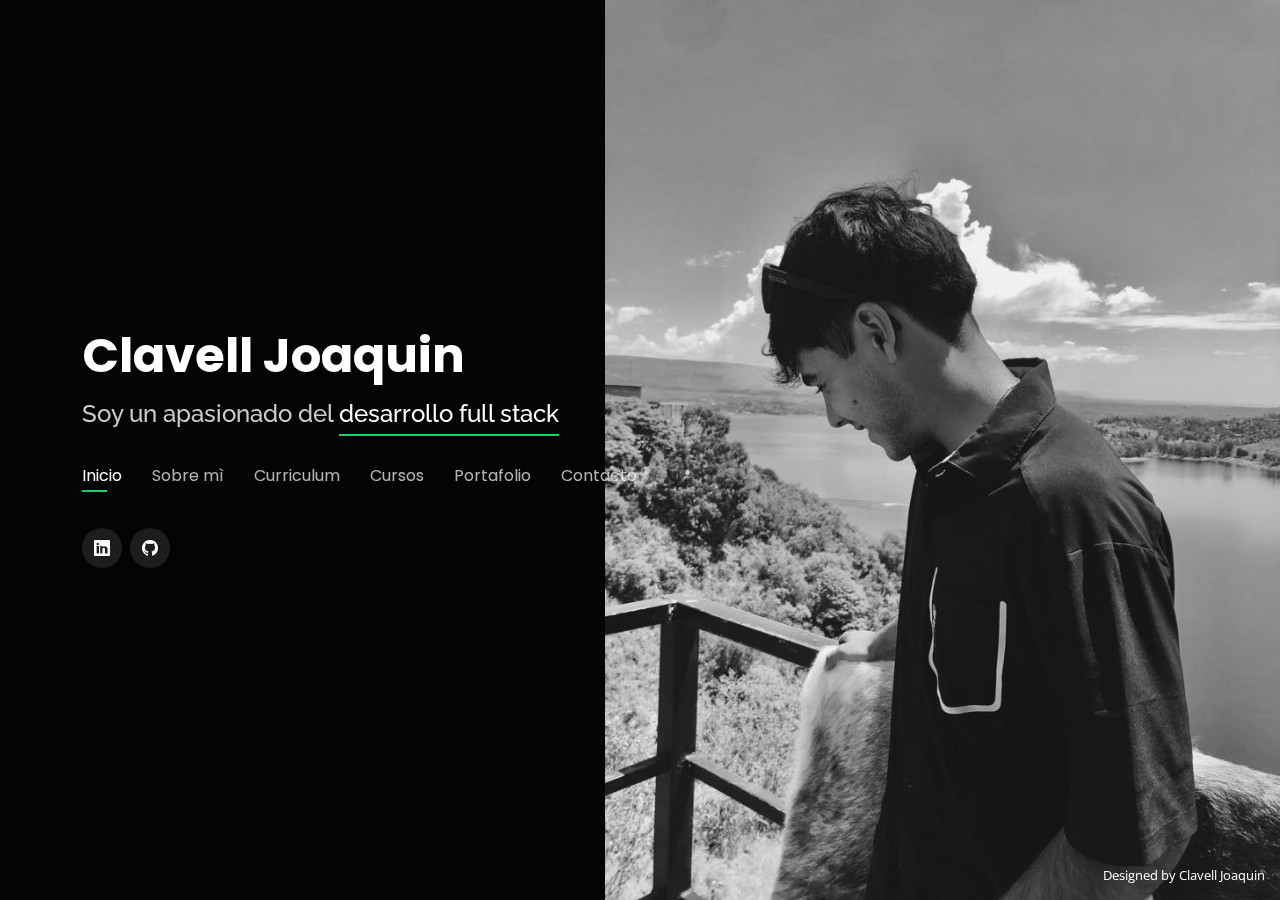
==== index.html @ 2c7078c4 "Actualizacion HTML" ====
<!DOCTYPE html>
<html lang="es">

<head>
  <meta charset="utf-8">
  <meta content="width=device-width, initial-scale=1.0" name="viewport">

  <title>Clavell Joaquin</title>
  <meta content="" name="description">
  <meta content="" name="keywords">

  <!-- Favicons -->
  <link href="/assets/img/logo.png" rel="icon">
  <link href="/assets/img/logo.png" rel="apple-touch-icon">

  <!-- Google Fonts -->
  <link href="https://fonts.googleapis.com/css?family=Open+Sans:300,300i,400,400i,600,600i,700,700i|Raleway:300,300i,400,400i,500,500i,600,600i,700,700i|Poppins:300,300i,400,400i,500,500i,600,600i,700,700i" rel="stylesheet">

  <!-- Vendor CSS Files -->
  <link href="assets/vendor/bootstrap/css/bootstrap.min.css" rel="stylesheet">
  <link href="assets/vendor/bootstrap-icons/bootstrap-icons.css" rel="stylesheet">
  <link href="assets/vendor/boxicons/css/boxicons.min.css" rel="stylesheet">
  <link href="assets/vendor/glightbox/css/glightbox.min.css" rel="stylesheet">
  <link href="assets/vendor/remixicon/remixicon.css" rel="stylesheet">
  <link href="assets/vendor/swiper/swiper-bundle.min.css" rel="stylesheet">

  <!-- Template Main CSS File -->
  <link href="assets/css/style.css" rel="stylesheet">

  <!-- =======================================================
  * Template Name: Personal
  * Updated: Sep 18 2023 with Bootstrap v5.3.2
  * Template URL: https://bootstrapmade.com/personal-free-resume-bootstrap-template/
  * Author: BootstrapMade.com
  * License: https://bootstrapmade.com/license/
  ======================================================== -->
</head>

<body>

  <!-- ======= Header ======= -->
  <header id="header">
    <div class="container">

      <h1><a href="index.html">Clavell Joaquin</a></h1>
      <!-- Uncomment below if you prefer to use an image logo -->
      <!-- <a href="index.html" class="mr-auto"><img src="assets/img/logo.png" alt="" class="img-fluid"></a> -->
      <h2>Soy un apasionado del <span>desarrollo full stack</span></h2>

      <nav id="navbar" class="navbar">
        <ul>
          <li><a class="nav-link active" href="#header">Inicio</a></li>
          <li><a class="nav-link" href="#about">Sobre mì</a></li>
          <li><a class="nav-link" href="#resume">Curriculum</a></li>
          <li><a class="nav-link" href="#cursos">Cursos</a></li>
          <li><a class="nav-link" href="#portfolio">Portafolio</a></li>
          <li><a class="nav-link" href="#contact">Contacto</a></li>
        </ul>
        <i class="bi bi-list mobile-nav-toggle"></i>
      </nav><!-- .navbar -->

      <div class="social-links">
        <a href="https://www.linkedin.com/in/clavell-joaquin-762499212" target="_blank" class="linkedin"><i class="bi bi-linkedin"></i></a>
        <a href="https://github.com/Joaquin-Clavell" target="_blank" class="git hub"><i class="bi bi-github"></i></a>
      </div>

    </div>
  </header><!-- End Header -->

  <!-- ======= About Section ======= -->
  <section id="about" class="about">

    <!-- ======= About Me ======= -->
    <div class="about-me container">

      <div class="section-title">
        <h2>Acerca de</h2>
        <p>aprende más sobre mí</p>
      </div>

      <div class="row">
        <div class="col-lg-4" data-aos="fade-right">
          <img src="" class="img-fluid" alt="">
        </div>
        <div class="col-lg-8 pt-4 pt-lg-0 content" data-aos="fade-left">
          <h3>Developer Junior - Front End and Back End &amp; Soporte en Sistemas y Telecomunicaciones</h3>
          <p class="fst-italic">
            Soy un Desarrollador Junior Full Stack en constante crecimiento con capacidad de aprender nuevas tecnologías. ¡Me apasiona el diseño y la resolución de problemas!
          </p>
          <div class="row">
            <div class="col-lg-6">
              <ul>
                <li><i class="bi bi-chevron-right"></i> <strong>Birthday:</strong> <span>March 17</span></li>
                <li><i class="bi bi-chevron-right"></i> <strong>Phone:</strong> <span>+54 (260)4011657</span></li>
                <li><i class="bi bi-chevron-right"></i> <strong>City:</strong> <span>Cordoba, Argentina</span></li>
              </ul>
            </div>
            <div class="col-lg-6">
              <ul>
                <li><i class="bi bi-chevron-right"></i> <strong>Age:</strong> <span>20</span></li>
                <li><i class="bi bi-chevron-right"></i> <strong>Degree:</strong> <span>Junior</span></li>
                <li><i class="bi bi-chevron-right"></i> <strong>Email:</strong> <span>joaquinclavell1703@gmail.com</span></li>
              </ul>
            </div>
          </div>
          <p>
            Me gusta escuchar, interpretar y aprender. Considero que el trabajo en equipo es enriquecedor y disfruto conocer y relacionarme con personas de diferentes lugares y culturas. Siempre de buen humor.
          </p>
        </div>
      </div>

    </div><!-- End About Me -->

    <!-- ======= Counts ======= -->
    <div class="counts container">

      <div class="row">

        <div class="col-lg-3 col-md-6">
          <div class="count-box">
            <i class="bi bi-emoji-smile"></i>
            <span data-purecounter-start="0" data-purecounter-end="1" data-purecounter-duration="1" class="purecounter"></span>
            <p>Clientes sastifechos</p>
          </div>
        </div>

        <div class="col-lg-3 col-md-6 mt-5 mt-md-0">
          <div class="count-box">
            <i class="bi bi-journal-richtext"></i>
            <span data-purecounter-start="0" data-purecounter-end="2" data-purecounter-duration="1" class="purecounter"></span>
            <p>Proyectos</p>
          </div>
        </div>

        <div class="col-lg-3 col-md-6 mt-5 mt-lg-0">
          <div class="count-box">
            <i class="bi bi-headset"></i>
            <span data-purecounter-start="0" data-purecounter-end="265" data-purecounter-duration="1" class="purecounter"></span>
            <p>Horas de soporte</p>
          </div>
        </div>


      </div>

    </div><!-- End Counts -->

    <!-- ======= Skills  ======= -->
    <div class="skills container">

      <div class="section-title">
        <h2>Skills</h2>
      </div>

      <div class="row skills-content">

        <div class="col-lg-6">

          <div class="progress">
            <span class="skill">HTML <i class="val">100%</i></span>
            <div class="progress-bar-wrap">
              <div class="progress-bar" role="progressbar" aria-valuenow="100" aria-valuemin="0" aria-valuemax="100"></div>
            </div>
          </div>

          <div class="progress">
            <span class="skill">CSS <i class="val">90%</i></span>
            <div class="progress-bar-wrap">
              <div class="progress-bar" role="progressbar" aria-valuenow="90" aria-valuemin="0" aria-valuemax="100"></div>
            </div>
          </div>

          <div class="progress">
            <span class="skill">JavaScript <i class="val">75%</i></span>
            <div class="progress-bar-wrap">
              <div class="progress-bar" role="progressbar" aria-valuenow="75" aria-valuemin="0" aria-valuemax="100"></div>
            </div>
          </div>

          <div class="progress">
            <span class="skill">React <i class="val">60%</i></span>
            <div class="progress-bar-wrap">
              <div class="progress-bar" role="progressbar" aria-valuenow="60" aria-valuemin="0" aria-valuemax="100"></div>
            </div>
          </div>
        </div>

          <div class="progress">
            <span class="skill">Angular <i class="val">70%</i></span>
            <div class="progress-bar-wrap">
              <div class="progress-bar" role="progressbar" aria-valuenow="70" aria-valuemin="0" aria-valuemax="100"></div>
            </div>
          </div>
        </div>

          <div class="progress">
            <span class="skill">PHP <i class="val">80%</i></span>
            <div class="progress-bar-wrap">
              <div class="progress-bar" role="progressbar" aria-valuenow="80" aria-valuemin="0" aria-valuemax="100"></div>
            </div>
          </div>
        </div>

      <div class="col-lg-6">

          <div class="progress">
            <span class="skill">Node.js <i class="val">60%</i></span>
            <div class="progress-bar-wrap">
              <div class="progress-bar" role="progressbar" aria-valuenow="60" aria-valuemin="0" aria-valuemax="100"></div>
            </div>
          </div>
        </div>

          <div class="progress">
            <span class="skill">Java <i class="val">60%</i></span>
            <div class="progress-bar-wrap">
              <div class="progress-bar" role="progressbar" aria-valuenow="60" aria-valuemin="0" aria-valuemax="100"></div>
            </div>
          </div>
        </div>

          <div class="progress">
            <span class="skill">Python <i class="val">80%</i></span>
            <div class="progress-bar-wrap">
              <div class="progress-bar" role="progressbar" aria-valuenow="80" aria-valuemin="0" aria-valuemax="100"></div>
            </div>
          </div>
        </div>

          <div class="progress">
            <span class="skill">MySQL <i class="val">70%</i></span>
            <div class="progress-bar-wrap">
              <div class="progress-bar" role="progressbar" aria-valuenow="70" aria-valuemin="0" aria-valuemax="100"></div>
            </div>
          </div>
        </div>

          <div class="progress">
            <span class="skill">PostgreSQL <i class="val">80%</i></span>
            <div class="progress-bar-wrap">
              <div class="progress-bar" role="progressbar" aria-valuenow="80" aria-valuemin="0" aria-valuemax="100"></div>
            </div>
          </div>

          <div class="progress">
            <span class="skill">MongoDB <i class="val">65%</i></span>
            <div class="progress-bar-wrap">
              <div class="progress-bar" role="progressbar" aria-valuenow="65" aria-valuemin="0" aria-valuemax="100"></div>
            </div>
          </div>
        </div>
        



    </div><!-- End Skills -->

  </section><!-- End About Section -->

  <!-- ======= Resume Section ======= -->
  <section id="resume" class="resume">
    <div class="container">

      <div class="section-title">
        <h2>Resume</h2>
        <p>Revisa mi Curriculum</p>
      </div>

      <div class="row">
        <div class="col-lg-6">
          <h3 class="resume-title">Resumen</h3>
          <div class="resume-item pb-0">
            <h4>Joaquin Clavell</h4>
            <p><em>Soy un Programador Full Stack Jr. con experiencia en soporte de sistemas y telecomunicaciones. Tengo la capacidad de asumir responsabilidades que me permiten cumplir con los objetivos solicitados por el cliente. Soy dinámico, enfocado en el trabajo en equipo y poseo fuertes habilidades de comunicación. y organización. Soy analítico y crítico al tomar decisiones, lo que me permite evaluar posibles soluciones efectivas y resolver conflictos. También soy creativo y siempre estoy dispuesto a capacitarme para adquirir nuevos conocimientos que me permitan aportar valor e innovación a mi puesto laboral.</em></p>
            <p>
            <ul>
              <li>Cordoba, Argentina</li>
              <li>(+54) 260-4011657</li>
              <li>joaquinclavell1703@gmail.com</li>
            </ul>
            </p>
          </div>

          <h3 class="resume-title">Educaciòn</h3>
          <div class="resume-item">
            <h4>Tècnico Universitario en Programaciòn</h4>
            <h5>02/2022 - 12/2023</h5>
            <p><em>Universidad Tecnològica Nacional (UTN), Facutad Regional de San Rafael, Mendoza, Argentina</em></p>
            <p>Durante mi formación como Técnico Universitario en Programación, adquirí habilidades sólidas en desarrollo Full Stack Jr. Esto incluye una comprensión profunda de lenguajes de programación como Python, JavaScript, HTML, CSS, Java, Php, así como tecnologías backend como Node.js, Django y MongoDB. También adquirí experiencia trabajando con bases de datos SQL y NoSQL, y aprendí a utilizar herramientas de control de versiones como Git. Mi formación me permitió desarrollar aplicaciones web completas desde cero, desde la concepción hasta la implementación y mantenimiento.</p>
          </div>
          <div class="resume-item">
            <h4>Tècnico en Indrustria de Procesos</h4>
            <h5>02/2016 - 12/2021</h5>
            <p><em>Secundaria Manuel Nicolas Savio Nº 4-018 Malargue, Mendoza, Argentina</em></p>
            <p>Mi formación como Técnico en Industria de Procesos me proporcionó una base sólida en la gestión de operaciones y procesos industriales. Adquirí habilidades en el diseño, implementación y optimización de procesos, así como en la gestión de calidad y seguridad. También desarrollé habilidades en la planificación y coordinación de recursos, y en la resolución de problemas complejos. Mi formación me permitió entender y aplicar principios de ingeniería y gestión de procesos en diversos contextos industriales.</p>
          </div>
        </div>
        <div class="col-lg-6">
          <h3 class="resume-title">Experiencia Profesional</h3>
          <div class="resume-item">
            <h4>Valle de Las Leñas S.A: Soporte en Sistemas y
              Telecomunicaciones</h4>
            <h5>24/07/2023 - 17/10/2023 (Temporada)</h5>
            <p><em>Malargue Mendoza, Argentina </em></p>
            <p>
            <ul>
              <li>Respondía a solicitudes de soporte debido al mal funcionamiento de los equipos o para obtener orientación sobre el uso de los sistemas</li>
              <li>Verificaba el correcto funcionamiento de los sistemas y dispositivos de hardware</li>
              <li>Mantenia los sistemas actualizados para garantizar su eficacia y seguridad</li>
              <li>Instale sistemas operativos según sea necesario</li>
              <li>Realicé copias de seguridad regulares de las bases de datos</li>
              <li>Configure e instale redes, tanto internas como externas</li>
              <li>Comprobé puntos vulnerables en la seguridad de los sistemas y trabajé para corregirlos</li>
              <li>Proporcioné soporte técnico proactivo y reactivo, ofreciendo servicios de asistencia antes y después de la aparición de problemas</li>
            </ul>
            </p>
          </div>
          <div class="resume-item">
            <h4>Desarrollo web (Tienda Napoleon)</h4>
            <h5>15/12/2023 - Actualidad</h5>
            <p><em>Remoto</em></p>
            <p>
            <ul>
              <li>Desarrolle una página web utilizando el editor en línea de Wix, una plataforma popular para la creación de sitios web sin necesidad de codificación</li>
              <li>Trabajo en estrecha colaboración con el equipo de diseño para implementar la estética y funcionalidad deseadas</li>
              <li>Utilizo las herramientas de Wix para personalizar la página web, incluyendo la selección de plantillas, la edición de contenido y la configuración de navegación</li>
              <li>Presto atención a los detalles de diseño y usabilidad para garantizar que la página web sea atractiva y fácil de usar</li>
            </ul>
            </p>
          </div>
        </div>
      </div>

    </div>
  </section><!-- End Resume Section -->

  <!-- ======= Cursos Section ======= -->
  <section id="cursos" class="cursos">
    <div class="container">

      <div class="section-title">
        <h2>Cursos</h2>
        <p>Mis Cursos</p>
      </div>

    <div class="row cursos-container">

      <div class="col-lg-4 col-md-6 cursos-item filter-app">
        <div class="cursos-wrap">
          <img src="/assets/img/curso1.png" class="img-fluid" alt="">
          <div class="cursos-info">
            <h4>Fundamentos del diseño de redes</h4>
            <p>Certificado</p>
            <div class="cursos-links">
              <a href="/assets/img/curso1.png" data-gallery="cursosGallery" class="cursos-lightbox"><i class="bx bx-plus"></i></a>
            </div>
          </div>
        </div>
      </div>
      
      <div class="col-lg-4 col-md-6 cursos-item filter-web">
        <div class="cursos-wrap">
          <img src="/assets/img/curso2.png" class="img-fluid" alt="">
          <div class="cursos-info">
            <h4>Cisco ICND1 Prep. Cert. 2: Router, switch y equipos Cisco</h4>
            <p>Certificado</p>
            <div class="cursos-links">
              <a href="/assets/img/curso2.png" data-gallery="cursosGallery" class="cursos-lightbox"><i class="bx bx-plus"></i></a>             
            </div>
          </div>
        </div>
      </div>
      
      <div class="col-lg-4 col-md-6 cursos-item filter-app">
        <div class="cursos-wrap">
          <img src="/assets/img/curso3.png" class="img-fluid" alt="">
          <div class="cursos-info">
            <h4>Cómo planificar copias de seguridad</h4>
            <p>Certificado</p>
            <div class="cursos-links">
              <a href="/assets/img/curso3.png" data-gallery="cursosGallery" class="cursos-lightbox"><i class="bx bx-plus"></i></a>             
            </div>
          </div>
        </div>
      </div>
      
      <div class="col-lg-4 col-md-6 cursos-item filter-card">
        <div class="cursos-wrap">
          <img src="/assets/img/curso5.png" class="img-fluid" alt="">
          <div class="cursos-info">
            <h4>Introducción a las habilidades profesionales en el desarrollo de software</h4>
            <p>Certificado</p>
            <div class="cursos-links">
              <a href="/assets/img/curso5.png" data-gallery="cursosGallery" class="cursos-lightbox"><i class="bx bx-plus"></i></a>      
            </div>
          </div>
        </div>
      </div>
      
      <div class="col-lg-4 col-md-6 cursos-item filter-web">
        <div class="cursos-wrap">
          <img src="/assets/img/curso4.png" class="img-fluid" alt="">
          <div class="cursos-info">
            <h4>Fundamentos de la programación: Más allá de lo básico</h4>
            <p>Certificado</p>
            <div class="cursos-links">
              <a href="/assets/img/curso4.png" data-gallery="cursosGallery" class="cursos-lightbox"><i class="bx bx-plus"></i></a>              
            </div>
          </div>
        </div>
      </div>
      
      <div class="col-lg-4 col-md-6 cursos-item filter-app">
        <div class="cursos-wrap">
          <img src="/assets/img/curso6.png" class="img-fluid" alt="">
          <div class="cursos-info">
            <h4>Fundamentos esenciales de la programación</h4>
            <p>Certificado</p>
            <div class="cursos-links">
              <a href="/assets/img/curso6.png" data-gallery="cursosGallery" class="cursos-lightbox"><i class="bx bx-plus"></i></a>            
            </div>
          </div>
        </div>
      </div>
      
      <div class="col-lg-4 col-md-6 cursos-item filter-card">
        <div class="cursos-wrap">
          <img src="/assets/img/curso7.png" class="img-fluid" alt="">
          <div class="cursos-info">
            <h4>Fundamentos profesionales del desarrollo de software, por Microsoft y LinkedIn</h4>
            <p>Certificado<p>
            <div class="cursos-links">
              <a href="/assets/img/curso7.png" data-gallery="cursosGallery" class="cursos-lightbox"><i class="bx bx-plus"></i></a>      
            </div>
          </div>
        </div>
      </div>
    
    </div>

  </section><!-- End Cursos Section -->

  <!-- ======= Portfolio Section ======= -->
  <section id="portfolio" class="portfolio">
    <div class="container">

      <div class="section-title">
        <h2>Portfolio</h2>
        <p>Mis Proyectos</p>
      </div>

      <div class="row portfolio-container">

        <div class="col-lg-4 col-md-6 portfolio-item filter-app">
          <div class="portfolio-wrap">
            <img src="/assets/img/napoleon .png" class="img-fluid" alt="">
            <div class="portfolio-info">
              <h4>Desarrollo web</h4>
              <p>Napoleon</p>
              <div class="portfolio-links">
                <a href="/assets/img/napoleon .png" data-gallery="portfolioGallery" class="portfolio-lightbox"><i class="bx bx-plus"></i></a>
                <a href="portfolio-details.html" data-gallery="portfolioDetailsGallery" data-glightbox="type: external" class="portfolio-details-lightbox" title="Portfolio Details"><i class="bx bx-link"></i></a>
              </div>
            </div>
          </div>
        </div>

        <div class="col-lg-4 col-md-6 portfolio-item filter-app">
          <div class="portfolio-wrap">
            <img src="/assets/img/Ds.png" class="img-fluid" alt="">
            <div class="portfolio-info">
              <h4>Desarrollo web</h4>
              <p>Doratin Style</p>
              <div class="portfolio-links">
                <a href="/assets/img/Ds.png" data-gallery="portfolioGallery" class="portfolio-lightbox"><i class="bx bx-plus"></i></a>
                <a href="/portfolio-details2.html" data-gallery="portfolioDetailsGallery" data-glightbox="type: external" class="portfolio-details-lightbox" title="Portfolio Details"><i class="bx bx-link"></i></a>
              </div>
            </div>
          </div>
        </div>

       
      </div>

    </div>
  </section><!-- End Portfolio Section -->

  <!-- ======= Contact Section ======= -->
  <section id="contact" class="contact">
    <div class="container">

      <div class="section-title">
        <h2>Contacto</h2>
        <p>Contactame</p>
      </div>

      <div class="row mt-2">

        <div class="col-md-6 d-flex align-items-stretch">
          <div class="info-box">
            <i class="bx bx-map"></i>
            <h3>Mi ubicaciòn</h3>
            <p>Cordoba, Argentina</p>
          </div>
        </div>

        <div class="col-md-6 mt-4 mt-md-0 d-flex align-items-stretch">
          <div class="info-box">
            <i class="bx bx-share-alt"></i>
            <h3>Redes Sociales</h3>
            <div class="social-links">
              <a href="https://www.instagram.com/joaquin_clavell/" class="instagram"><i class="bi bi-instagram"></i></a>
              <a href="https://github.com/Joaquin-Clavell" class="github"><i class="bi bi-github"></i></a>
              <a href="https://www.linkedin.com/in/clavell-joaquin-762499212" class="linkedin"><i class="bi bi-linkedin"></i></a>
            </div>
          </div>
        </div>

        <div class="col-md-6 mt-4 d-flex align-items-stretch">
          <div class="info-box">
            <i class="bx bx-envelope"></i>
            <h3>Correo Electronico</h3>
            <p>joaquinclavell1703@gmail.com</p>
          </div>
        </div>
        <div class="col-md-6 mt-4 d-flex align-items-stretch">
          <div class="info-box">
            <i class="bx bx-phone-call"></i>
            <h3>Llamame</h3>
            <p>+54 (2604)-011657</p>
          </div>
        </div>
      </div>


    </div>
  </section><!-- End Contact Section -->

  <div class="credits">
    <!-- All the links in the footer should remain intact. -->
    <!-- You can delete the links only if you purchased the pro version. -->
    <!-- Licensing information: https://bootstrapmade.com/license/ -->
    <!-- Purchase the pro version with working PHP/AJAX contact form: https://bootstrapmade.com/personal-free-resume-bootstrap-template/ -->
    Designed by Clavell Joaquin</a>
  </div>

  <!-- Vendor JS Files -->
  <script src="assets/vendor/purecounter/purecounter_vanilla.js"></script>
  <script src="assets/vendor/bootstrap/js/bootstrap.bundle.min.js"></script>
  <script src="assets/vendor/glightbox/js/glightbox.min.js"></script>
  <script src="assets/vendor/isotope-layout/isotope.pkgd.min.js"></script>
  <script src="assets/vendor/swiper/swiper-bundle.min.js"></script>
  <script src="assets/vendor/waypoints/noframework.waypoints.js"></script>
  <script src="assets/vendor/php-email-form/validate.js"></script>

  <!-- Template Main JS File -->
  <script src="assets/js/main.js"></script>

</body>

</html>
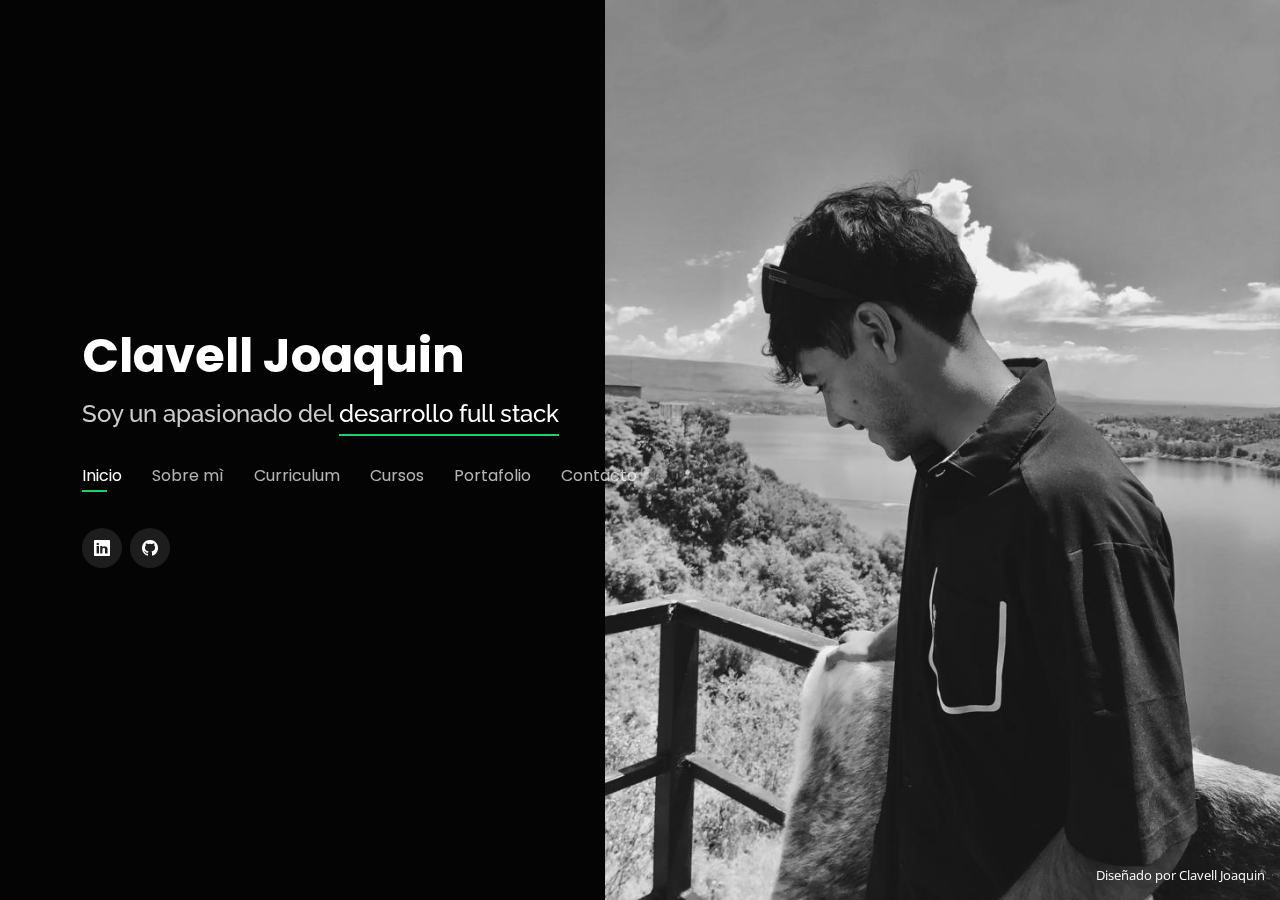
==== commit b1a0702a: "Actualizacion HTML" ====
--- a/index.html
+++ b/index.html
@@ -90,16 +90,16 @@
           <div class="row">
             <div class="col-lg-6">
               <ul>
-                <li><i class="bi bi-chevron-right"></i> <strong>Birthday:</strong> <span>March 17</span></li>
-                <li><i class="bi bi-chevron-right"></i> <strong>Phone:</strong> <span>+54 (260)4011657</span></li>
-                <li><i class="bi bi-chevron-right"></i> <strong>City:</strong> <span>Cordoba, Argentina</span></li>
+                <li><i class="bi bi-chevron-right"></i> <strong>Cumpleaños:</strong> <span>March 17</span></li>
+                <li><i class="bi bi-chevron-right"></i> <strong>Telefono:</strong> <span>+54 (260)4011657</span></li>
+                <li><i class="bi bi-chevron-right"></i> <strong>Ciudad:</strong> <span>Cordoba, Argentina</span></li>
               </ul>
             </div>
             <div class="col-lg-6">
               <ul>
-                <li><i class="bi bi-chevron-right"></i> <strong>Age:</strong> <span>20</span></li>
-                <li><i class="bi bi-chevron-right"></i> <strong>Degree:</strong> <span>Junior</span></li>
-                <li><i class="bi bi-chevron-right"></i> <strong>Email:</strong> <span>joaquinclavell1703@gmail.com</span></li>
+                <li><i class="bi bi-chevron-right"></i> <strong>Edad:</strong> <span>20</span></li>
+                <li><i class="bi bi-chevron-right"></i> <strong>Grado:</strong> <span>Junior</span></li>
+                <li><i class="bi bi-chevron-right"></i> <strong>Correo:</strong> <span>joaquinclavell1703@gmail.com</span></li>
               </ul>
             </div>
           </div>
@@ -119,7 +119,7 @@
         <div class="col-lg-3 col-md-6">
           <div class="count-box">
             <i class="bi bi-emoji-smile"></i>
-            <span data-purecounter-start="0" data-purecounter-end="1" data-purecounter-duration="1" class="purecounter"></span>
+            <span data-purecounter-start="0" data-purecounter-end="2" data-purecounter-duration="1" class="purecounter"></span>
             <p>Clientes sastifechos</p>
           </div>
         </div>
@@ -135,7 +135,7 @@
         <div class="col-lg-3 col-md-6 mt-5 mt-lg-0">
           <div class="count-box">
             <i class="bi bi-headset"></i>
-            <span data-purecounter-start="0" data-purecounter-end="265" data-purecounter-duration="1" class="purecounter"></span>
+            <span data-purecounter-start="0" data-purecounter-end="549" data-purecounter-duration="1" class="purecounter"></span>
             <p>Horas de soporte</p>
           </div>
         </div>
@@ -183,7 +183,6 @@
               <div class="progress-bar" role="progressbar" aria-valuenow="60" aria-valuemin="0" aria-valuemax="100"></div>
             </div>
           </div>
-        </div>
 
           <div class="progress">
             <span class="skill">Angular <i class="val">70%</i></span>
@@ -191,7 +190,6 @@
               <div class="progress-bar" role="progressbar" aria-valuenow="70" aria-valuemin="0" aria-valuemax="100"></div>
             </div>
           </div>
-        </div>
 
           <div class="progress">
             <span class="skill">PHP <i class="val">80%</i></span>
@@ -201,7 +199,7 @@
           </div>
         </div>
 
-      <div class="col-lg-6">
+        <div class="col-lg-6">
 
           <div class="progress">
             <span class="skill">Node.js <i class="val">60%</i></span>
@@ -209,7 +207,6 @@
               <div class="progress-bar" role="progressbar" aria-valuenow="60" aria-valuemin="0" aria-valuemax="100"></div>
             </div>
           </div>
-        </div>
 
           <div class="progress">
             <span class="skill">Java <i class="val">60%</i></span>
@@ -217,7 +214,6 @@
               <div class="progress-bar" role="progressbar" aria-valuenow="60" aria-valuemin="0" aria-valuemax="100"></div>
             </div>
           </div>
-        </div>
 
           <div class="progress">
             <span class="skill">Python <i class="val">80%</i></span>
@@ -225,7 +221,6 @@
               <div class="progress-bar" role="progressbar" aria-valuenow="80" aria-valuemin="0" aria-valuemax="100"></div>
             </div>
           </div>
-        </div>
 
           <div class="progress">
             <span class="skill">MySQL <i class="val">70%</i></span>
@@ -233,7 +228,6 @@
               <div class="progress-bar" role="progressbar" aria-valuenow="70" aria-valuemin="0" aria-valuemax="100"></div>
             </div>
           </div>
-        </div>
 
           <div class="progress">
             <span class="skill">PostgreSQL <i class="val">80%</i></span>
@@ -249,7 +243,6 @@
             </div>
           </div>
         </div>
-        
 
 
 
@@ -541,7 +534,7 @@
     <!-- You can delete the links only if you purchased the pro version. -->
     <!-- Licensing information: https://bootstrapmade.com/license/ -->
     <!-- Purchase the pro version with working PHP/AJAX contact form: https://bootstrapmade.com/personal-free-resume-bootstrap-template/ -->
-    Designed by Clavell Joaquin</a>
+    Diseñado por Clavell Joaquin</a>
   </div>
 
   <!-- Vendor JS Files -->
